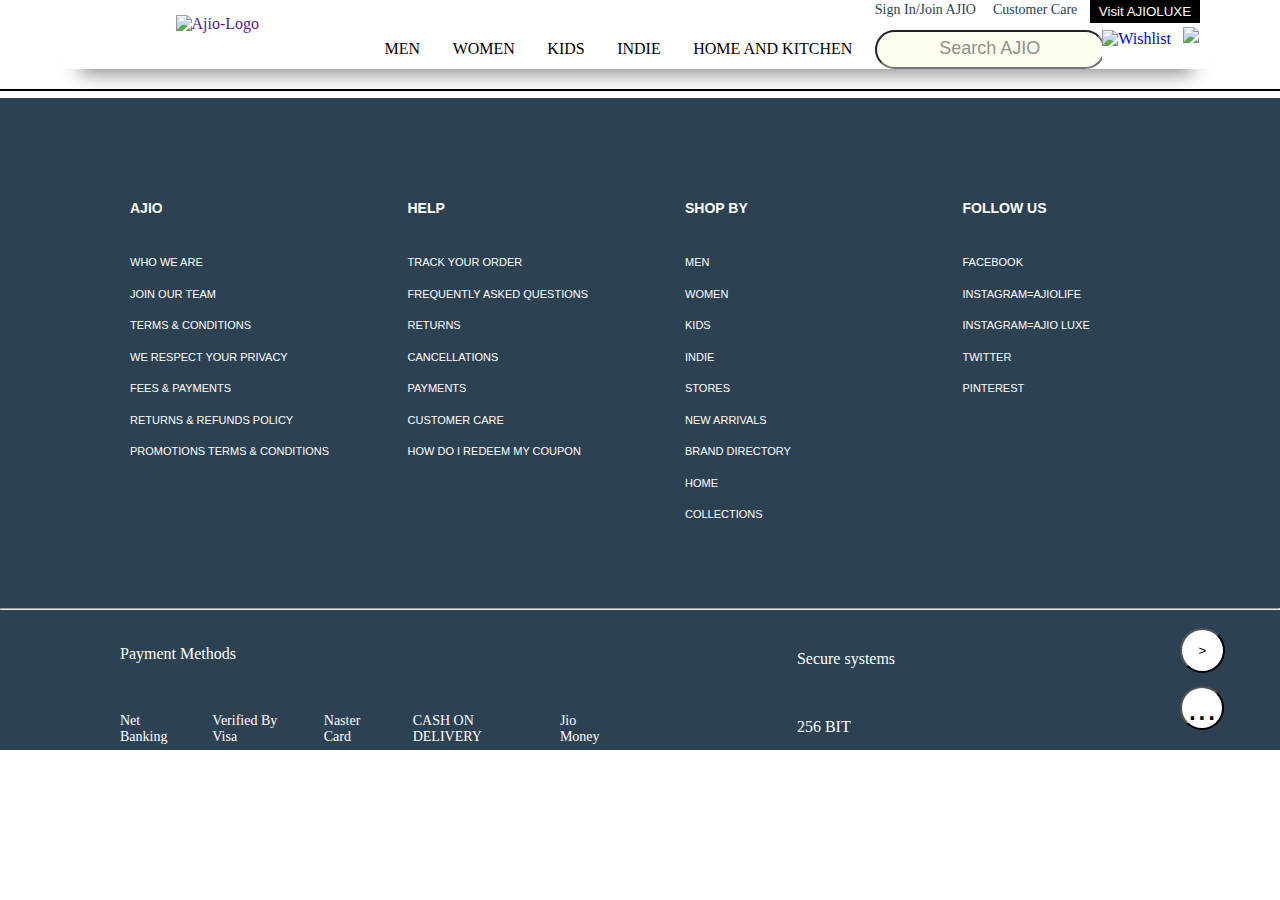
==== index.html @ 143b962e "09/03/2023" ====
<!DOCTYPE html>
<html lang="en">

<head>
    <meta charset="UTF-8">
    <meta http-equiv="X-UA-Compatible" content="IE=edge">
    <meta name="viewport" content="width=device-width, initial-scale=1.0">
    <title>AJIO</title>
    <link rel="stylesheet" href="style.css">
   <style>
    #screen
    {
        border: 1px solid black;
        width: 100%;
        display: flex;
        flex-wrap: wrap;
        justify-content: space-evenly;
        margin-top: 5px;

    }
    #screen>div
    {
        /* border: 1px solid red; */
        width: 18%;
        /* height: 350px; */

    }
    #screen img
    {
        width: 100%;
    }
</style>
</head>

<body>
    <nav class="fixed-nav-bar">
        <div class="ajio">
            <div id="box"><a href=""><img src="	https://assets.ajio.com/static/img/Ajio-Logo.svg" alt="Ajio-Logo">
            </div></a>
            <div id="men"><a href="">
                    <P>MEN</P>
                </a></div>
            <div id="women"><a href="">
                    <P>WOMEN</P>
                </a></div>
            <div id="kids"><a href="">
                    <P>KIDS</P>
                </a></div>
            <div id="indie">
                <P>INDIE</P>
            </div>
            <div id="home&kitchen"><a href=" ">
                    <P>HOME AND KITCHEN</P>
                </a> </div>
            <div>
                <div>
                    <div><a href="Login.html"><button id="topBtn1">Sign In/Join AJIO</button></a>
                        <button id="topBtn2">Customer Care</button>
                    </div>
                </div>
                <input type="text" name="search" id="search" placeholder="Search AJIO">
                <i id="searchimg" onclick="searchCtg()" class="fa fa-search"></i>
            </div>
            <div><a href="ajioluxe.html"><button class="ajioluxe">Visit AJIOLUXE</button></a></div>
            <div id="wishlist"><a href="Wishlist.html"><img src="https://assets.ajio.com/static/img/wishlistIcon.svg"
                        alt="Wishlist"></a></div>
            <div id="bag"><a href="cartNew.html"> <img
                        src="https://encrypted-tbn0.gstatic.com/images?q=tbn:ANd9GcTjHuCTCHiz7-sR9YwmlVHDZ0UXU-tcjDRIzmGlub9of64k0gsAJXe29kR-9Bpfj1f_YAg&usqp=CAU"></a>
            </div>
        </div>
        </div>

    </nav>
    
    <div id="screen">
        
    </div>
    <script src="show.js"></script>




    <!-- Footer Img -->

    <div class="footertop">
        <div></div>
        <div></div>
        <div></div>
    </div>
    <footer class="footer">
        <div class="row">
            <div class="footer-col">
                <h4>Ajio </h4>
                <ul>
                    <li><a href="#">Who We Are</a></li>
                    <li><a href="#">Join Our Team</a></li>
                    <li><a href="#">Terms & Conditions</a></li>
                    <li><a href="#">We Respect Your Privacy</a></li>
                    <li><a href="#">Fees & Payments</a></li>
                    <li><a href="#">Returns & Refunds Policy</a></li>
                    <li><a href="#">Promotions Terms & Conditions</a></li>
                </ul>
            </div>
            <div class="footer-col">
                <h4>HELP</h4>
                <ul>
                    <li><a href="#">Track Your Order</a></li>
                    <li><a href="#">Frequently Asked Questions</a></li>
                    <li><a href="#">Returns</a></li>
                    <li><a href="#">Cancellations</a></li>
                    <li><a href="#">Payments</a></li>
                    <li><a href="#">Customer Care</a></li>
                    <li><a href="#">How Do I Redeem My Coupon</a></li>
                </ul>
            </div>

            <div class="footer-col">
                <h4>Shop by</h4>
                <ul>
                    <li><a href="#">Men</a></li>
                    <li><a href="#">Women</a></li>
                    <li><a href="#">Kids</a></li>
                    <li><a href="#">Indie</a></li>
                    <li><a href="#">Stores</a></li>
                    <li><a href="#">New Arrivals</a></li>
                    <li><a href="#">Brand Directory</a></li>
                    <li><a href="#">Home</a></li>
                    <li><a href="#">Collections</a></li>
                </ul>
            </div>

            <div class="footer-col">
                <h4>Follow us</h4>
                <ul>
                    <li><a href="#">Facebook</a></li>
                    <li><a href="#">Instagram=AJIOlife</a></li>
                    <li><a href="#">Instagram=AJIO LUXE</a></li>
                    <li><a href="#">Twitter</a></li>
                    <li><a href="#">Pinterest</a></li>
                </ul>
            </div>
        </div>
    </footer>
    <hr>
    <!-- <hr /> -->

    <div id="bottom-footer">

        <div id="main">
            <div>
                <p>Payment Methods</p>
            </div>
            <div id="btm-left">
                <p>Net Banking</p>
                <p>Verified By Visa</p>
                <p>Naster Card</p>
                <p>CASH ON DELIVERY</p>
                <p>Jio Money</p>
            </div>
        </div>
        <div id="btm-right">
            <p>Secure systems</p>
            <p>256 BIT</p>
        </div>

        <div id="f-btns">
            <button id="foot-btn">></button>
            <button id="foot-btn1">...</button>

        </div>
    </div>



</body>

</html>
<script src="https://cdn.jsdelivr.net/npm/swiper@8/swiper-bundle.min.js"></script>
<script src="jscode.js"></script>
---- style.css ----
*{
    margin: 0;
    padding: 0;
    box-sizing: border-box;
    transition: all 1.1s;
    background-size: cover;
   
}


.fixed-nav-bar {
    /* position: fixed; */
    
    width: 100%;
    height: 84px;
   background-color:white;
  }

.ajio
{
display: flex;
 box-shadow: rgba(0, 0, 0, 0.45) 0px 25px 20px -20px;
 width: 90%;
margin: 0px 0 10px 60px;

 justify-content: space-evenly;

   
}


p{
   
    border: none;
    color:black;
    padding: 10px 10px;
    margin-top: 30px;
}
#box{
   flex-grow: .6;
 margin-top: 15px;
 text-align: center;
}
#box img{
    height: 38px;
    width: 130px;; 
}
.ajio>div{
    align-items: center;
}
#topBtn1{
    color: #2c4152;
    font: 14px ScourceSansPro;
    border: 0;
    background-color: white;
    cursor:pointer;
}
#topBtn2{
    color: #2c4152;
    margin-left: 13px;
   font: 14px ScourceSansPro;
    border: 0;
    background-color: white;
}
#search{
    margin-top: 12px;
    border-radius: 20px;
    padding: 10px;
    width: 230px;
    background-color: #fffded;
}
#searchimg{
 margin-left:-30px;
 cursor:pointer;
 
}
.ajioluxe{
   margin-right:-210px;
   padding:4px 9px 4px 9px;
   border:0;
   background-color:black;
   color:white;
   cursor:pointer;
}
#wishlist{
    margin-top: 30px;
    border: 0;
    background-color: white;
}
#wishlist img{
    height: 38px;
}
#bag{
    margin-top: 27px;
    border: 0;
    background-color: white;
}
#bag img{
    height: 47px;
}
a{
    text-decoration:none;
}














/* Footer code hear */




.footer {
    text-transform: uppercase;
    background-color: rgb(44, 65, 82);
    box-sizing: border-box;
    padding: 70px 70px;
    margin-top: 7px;
    line-height: 1.5;
    font-family: 'Poppins', sans-serif;
    border-top: gray;
    text-align: justify;
    
}

.row {
    display: flex;
   margin-top: 30px;
    margin-left: 30px;
    
   
}

.footer-col {
    width: 30%;
    padding: 0 30px
}

.footer-col h4 {
    font-size: 14px;
    color: rgb(255,255,255);
    margin-bottom: 35px;
    font-family:'Trebuchet MS', 'Lucida Sans Unicode', 'Lucida Grande', 'Lucida Sans', Arial, sans-serif;
    /* font-weight: bolder; */
    position: relative;
    /* margin-left: 38px; */
}

.footer-col h4::before {
    content: '';
    position: absolute;
    left: 0;
    bottom: -10px;
    height: 2px;
    box-sizing: border-box;
    width: 50px;
}

ul {
    list-style-type: none;
}

.footer-col ul li a {
    font-size: 11px;
  
    text-decoration: none;
    font-weight: 300;
    color: rgb(255,255,255);
    display: block;
    margin-bottom: 15px;
    transition: all 0.3s ease;
}

.footer-col ul li a:hover {
    padding-left: 8px;
    text-decoration: underline;
}

.social-links a {
    margin-left: 20px;
    background-color: rgba(255, 255, 255, 0.2);
    line-height: 40px;
    border-radius: 15%;
    color: #222;
    transition: all 0.5s ease;

}

.social-links {
    display: flex;
    gap: 20px;
}

#first-right {
    height: 100%;
    width: 25%;
    /* font-size: 11px; */
    color: rgb(104, 101, 101);
}

.right {
    display: flex;
    justify-content: space-between;
    margin: auto;
    text-align: left;
}

.right>p {
    font-family: HCoGothamSSmLight, Arial, Sans-Serif;
    font-size: 1rem;
    font-weight: 600;
    border-left: 1px solid gray;
    padding-left: 10px;
    color: gray;
}

#bottom-footer{
    height: 140px;
    width: 100%;
    background-color: rgb(44, 65, 82);
    justify-content: space-between;
    display: flex;
    
} 
#bottom-footer p{
    color: white;
}
#main{
    /* font-size: 14px; */

    width: 40%;
    margin-left: 110px;
    margin-top: -5px;
    
    
}

#btm-left{
    font-size: 14px;
    margin: auto;
    display: flex;
    width: 100%;
    justify-content: space-between;
    gap: 10px;
}
#btm-right{
    
    margin-right: 110px;
}
#f-btns{
    display: grid;
    text-align: center;
   margin-top: 18px;
    height: 110px;
    width: 55px;
    margin-right: 45px;
    grid-gap: 5px;

}
#foot-btn{
  
    background-color: #ffffff;
    height: 45px;
    width: 45px;
    border-radius: 50px;
    cursor: pointer;
}
#foot-btn1{
    background-color: #ffffff;
    font-size: 35px;
    height: 44px;
    width: 44px;
    border-radius: 50px;
    cursor: pointer;
    
}
/* Zoom in transform */

.swiper-wrapper > div :hover{
    transition-duration: 0s ease;
transform: scale(1.04);
}
.img:hover{
    transition-duration: 0s ease;
    transform: scale(1.04);
}

#addmenu
{
    border: 1px solid rgb(35, 31, 31);
    width: 40%;
    align-content: center;
   text-align: center;
   margin-top: 100px;
}
#ProAdd
{
   margin:20px;
}
#ProAdd input
{
    height: 30px;
    width: 500px;
}
#ProAdd span 
{
    font-size: 25px;
    

}
::placeholder
    {
    font-size: 18px;
    opacity: 0.8;
    text-align: center;
    }
#ProAdd button
{
    width: 100%;
    height: 30px;
    font-size: 20px;
    background-color: rgb(231, 165, 165);
}
.input-fields
{
    width: 80%;
    height: 30px;
    margin: 22px;
}
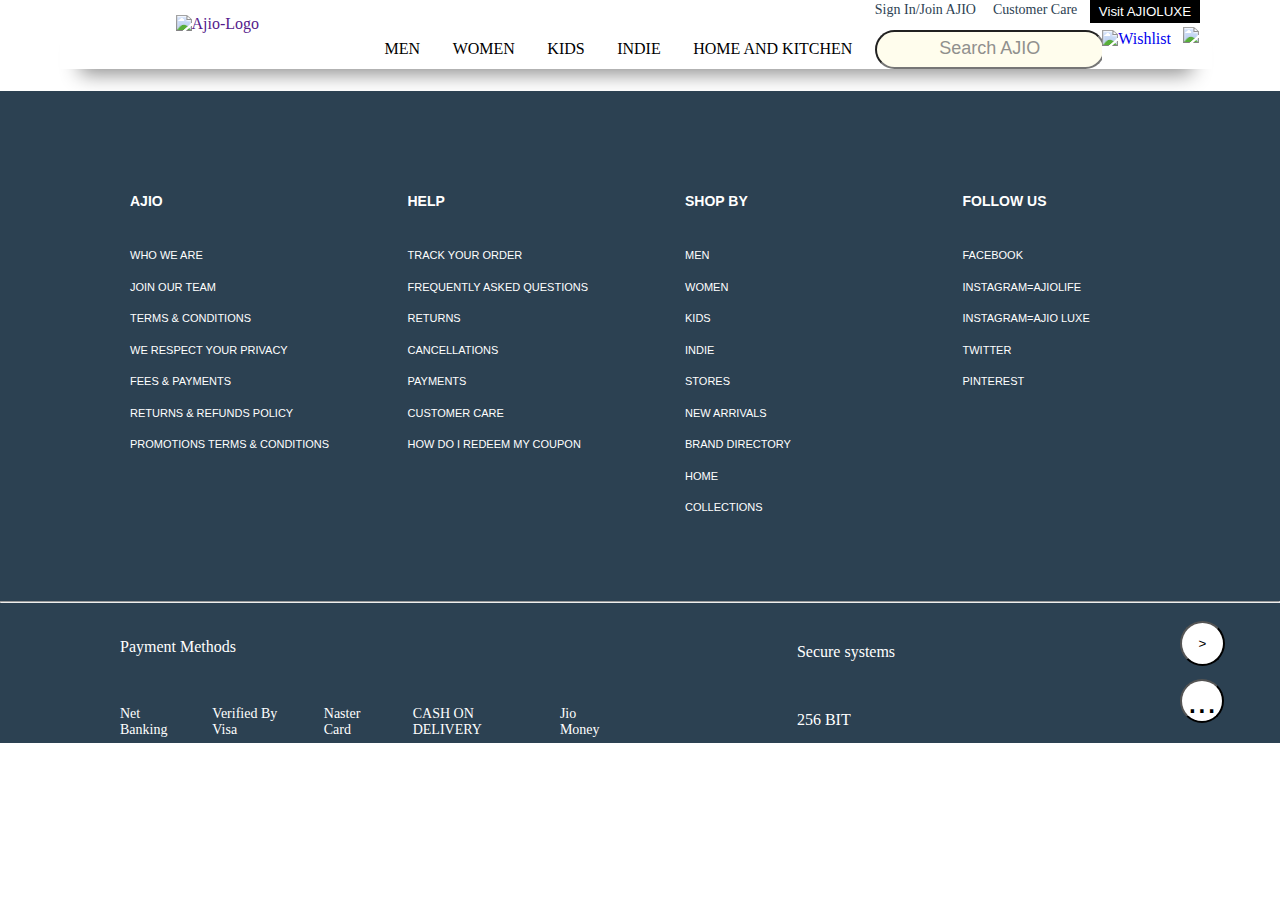
==== commit f0928bed: "done" ====
--- a/index.html
+++ b/index.html
@@ -72,10 +72,11 @@
 
     </nav>
     
-    <div id="screen">
+    <div id="logout">
         
     </div>
-    <script src="show.js"></script>
+   
+    
 
 
 
@@ -173,7 +174,22 @@
 
 
 </body>
+<script>
+    function check() {
+       var DataFromLS = JSON.parse(localStorage.getItem("current-user-ajio"));
+       if (DataFromLS) {
+           var divForlogout = document.getElementById("logout");
+           var logoutButton = `<button onclick = "logout()">logout</button>`
+           divForlogout.innerHTML = logoutButton;
+       }
+   }
+   check()
+
+   function logout(){
+       localStorage.removeItem("current-user-ajio");
+       window.location.reload();
+       alert("logout Successfully");
+   }
+</script>
 
 </html>
-<script src="https://cdn.jsdelivr.net/npm/swiper@8/swiper-bundle.min.js"></script>
-<script src="jscode.js"></script>--- a/style.css
+++ b/style.css
@@ -101,16 +101,6 @@
 a{
     text-decoration:none;
 }
-
-
-
-
-
-
-
-
-
-
 
 
 
@@ -338,3 +328,334 @@
     margin: 22px;
 }
 
+*{
+    margin: 0;
+    padding: 0;
+    box-sizing: border-box;
+}
+
+#full-page{
+    /* border: 1px solid black; */
+    width: 107%;
+    height: 1000px;
+}
+
+#navbar{
+    border: 1px solid black;
+    border-right: none;
+    border-left: none;
+    width: 100%;
+    height: 80px;
+    box-shadow: 1px 1px 10px;
+    /* position: fixed; */
+    background-color: white;
+}
+
+#navbar-top-section ul{
+    /* border: 1px solid black; */
+    display: flex;
+    justify-content: right;
+    /* padding-top: 10px; */
+    
+}
+
+#navbar-top-section  ul li{
+  list-style: none;
+}
+
+#navbar-top-section  ul > :nth-child(3){
+    /* border: 1px solid black; */
+    background-color: black;
+    margin-right: 20px;
+    padding-left: 20px;
+   width: 13%;
+   
+}
+
+#navbar-top-section ul li a{
+ text-decoration: none;
+ padding-right: 22px;
+    margin-right: 21px;
+    color: gray;
+}
+
+#navbar-section{
+    /* border: 1px solid black; */
+    display: flex;
+    justify-content: space-around;
+}
+
+#navbar-section > div:nth-child(1) img{
+    height: 45px;
+}
+
+#navbar-section > div:nth-child(2) ul{
+    /* border: 1px solid black; */
+    display: flex;
+    margin-top: 14px;
+    margin-right: 20px;
+    height: 35px;
+}
+
+
+#navbar-section > div:nth-child(2) ul li{
+  list-style: none;
+  text-align: center;
+}
+
+#navbar-section > div:nth-child(2) ul li a{
+text-decoration: none;
+margin-right: 40px;
+cursor: pointer;
+color: gray;
+}
+
+#navbar-section > div:nth-child(2){
+    display: flex;
+    justify-content: space-evenly;
+}
+
+#navbar-section > div:nth-child(2) > div:nth-child(2){
+    border: 1px solid black;
+    width: 33%;
+    height: 40px;
+    border-radius: 51px;
+    margin-top: 8px;
+    margin-right: 20px;
+}
+
+#navbar-section > div:nth-child(2) > div:nth-child(2) input{
+    border: 1px solid black;
+    height: 20px;
+    margin-top: 0px;
+    padding-left: 10px;
+    margin-left: 15px;
+    border: none;
+    outline: none;
+}
+
+#navbar-section > div:nth-child(2) > div:nth-child(2) i{
+    border: 1px solid black;
+    height: 33px;
+    padding-top: 6px;
+    width: 28px;
+    padding-left: 4px;
+    margin-top: 11px;
+    border: none;
+    outline: none;
+}
+
+#navbar-section > div:nth-child(2) > div:nth-child(3){
+    display: flex;
+
+}
+
+#navbar-section > div:nth-child(2) > div:nth-child(3) > div:nth-child(1){
+    border: 1px solid black;
+    width: 33px;
+    padding-top: 8px;
+    padding-left: 7px;
+    height: 33px;
+    margin-top: 12px;
+    border-radius: 24px;
+    margin-right: 10px;
+    background-color: #2b4052;
+}
+
+#navbar-section > div:nth-child(2) > div:nth-child(3) > div:nth-child(1) i{
+    color: white;
+}
+
+#navbar-section > div:nth-child(2) > div:nth-child(3) > div:nth-child(2){
+    border: 1px solid black;
+    width: 33px;
+    padding-top: 8px;
+    padding-left: 7px;
+    height: 33px;
+    margin-top: 12px;
+    border-radius: 24px;
+    background-color: #2b4052;
+}
+
+#navbar-section > div:nth-child(2) > div:nth-child(3) > div:nth-child(2) i{
+    color: white;
+}
+
+#section-compartment{
+    /* border: 1px solid black; */
+    width: 100%;
+    /* height: 100px; */
+    margin-top: 20px;
+}
+
+#section-compartment img{
+    width: 100%;
+}
+/* 
+ #second-section{
+    border: 1px solid black; 
+    width: 100%;
+    height: 130px;
+}
+
+#second-section img{
+    width: 100%;
+}
+
+#second-section > div:nth-child(1){
+    border: 1px solid black; 
+    width: 100%;
+    height: 500px;
+} 
+
+#second-section > div:nth-child(1) img{
+    width: 100%;
+    height: 100%;
+}
+
+#second-section > div:nth-child(2){
+    border: 1px solid black; 
+    width: 100%;
+    height: 500px;
+}
+
+#second-section > div:nth-child(2) img{
+    width: 100%;
+    height: 100%;
+}
+
+#second-section > div:nth-child(3){
+     border: 1px solid black; 
+    width: 100%;
+    height: 150px;
+}
+
+#second-section > div:nth-child(3) img{
+    width: 100%;
+    height: 100%;
+}
+
+#second-section > div:nth-child(4){
+     border: 1px solid black; 
+    width: 100%;
+    height: 185px;
+}
+
+#second-section > div:nth-child(4) img{
+    width: 100%;
+    height: 100%;
+}
+
+#second-section > div:nth-child(5){
+     border: 1px solid black; 
+    width: 100%;
+    height: 300px;
+}
+
+#second-section > div:nth-child(5) img{
+    width: 100%;
+    height: 100%;
+}
+
+#second-section > div:nth-child(6){
+     border: 1px solid black; 
+    width: 100%;
+    height: 300px;
+}
+
+#second-section > div:nth-child(6) img{
+    width: 100%;
+    height: 100%;
+}
+
+#second-section > div:nth-child(7){
+    border: 1px solid black;
+    width: 100%;
+    height: 300px;
+}
+
+#second-section > div:nth-child(7) img{
+    width: 100%;
+    height: 100%;
+}
+
+#second-section > div:nth-child(8){
+     border: 1px solid black;
+    width: 100%;
+    height: 300px;
+}
+
+#second-section > div:nth-child(8) img{
+    height: 100%;
+    width: 100%;
+}
+
+#second-section > div:nth-child(9){
+    border: 1px solid black; 
+    width: 100%;
+    height: 300px;
+}
+
+#second-section > div:nth-child(9) img{
+    width: 100%;
+    height: 100%;
+}
+
+#second-section > div:nth-child(10){
+    /* border: 1px solid black; */
+    height: 300px;
+    width: 100%;
+}
+
+#second-section > div:nth-child(10) img{
+    width: 100%;
+    height: 100%;
+}
+
+#second-section > div:nth-child(11){
+    border: 1px solid black; 
+    width: 100%;
+    height: 300px;
+}
+
+#second-section > div:nth-child(11) img{
+    width: 100%;
+    height: 100%;
+}
+
+#second-section > div:nth-child(12){
+     border: 1px solid black; 
+    width: 100%;
+    height: 300px;
+
+}
+
+#second-section > div:nth-child(12) img{
+    width: 100%;
+    height: 100%;
+}  */
+
+
+
+@media screen and (max-width:820px) {
+  
+    #navbar-section > div:nth-child(1) img{
+        height: 26px;
+    }
+    
+    #navbar-section > div:nth-child(2) > div:nth-child(2){
+        display: none;
+    }
+
+    #navbar-section > div:nth-child(2) > div:nth-child(3) > div:nth-child(1){
+        margin-top: 5px;
+    }
+
+    #navbar-section > div:nth-child(2) > div:nth-child(3) > div:nth-child(2){
+        margin-top: 5px;
+    }
+
+    
+    
+
+}
